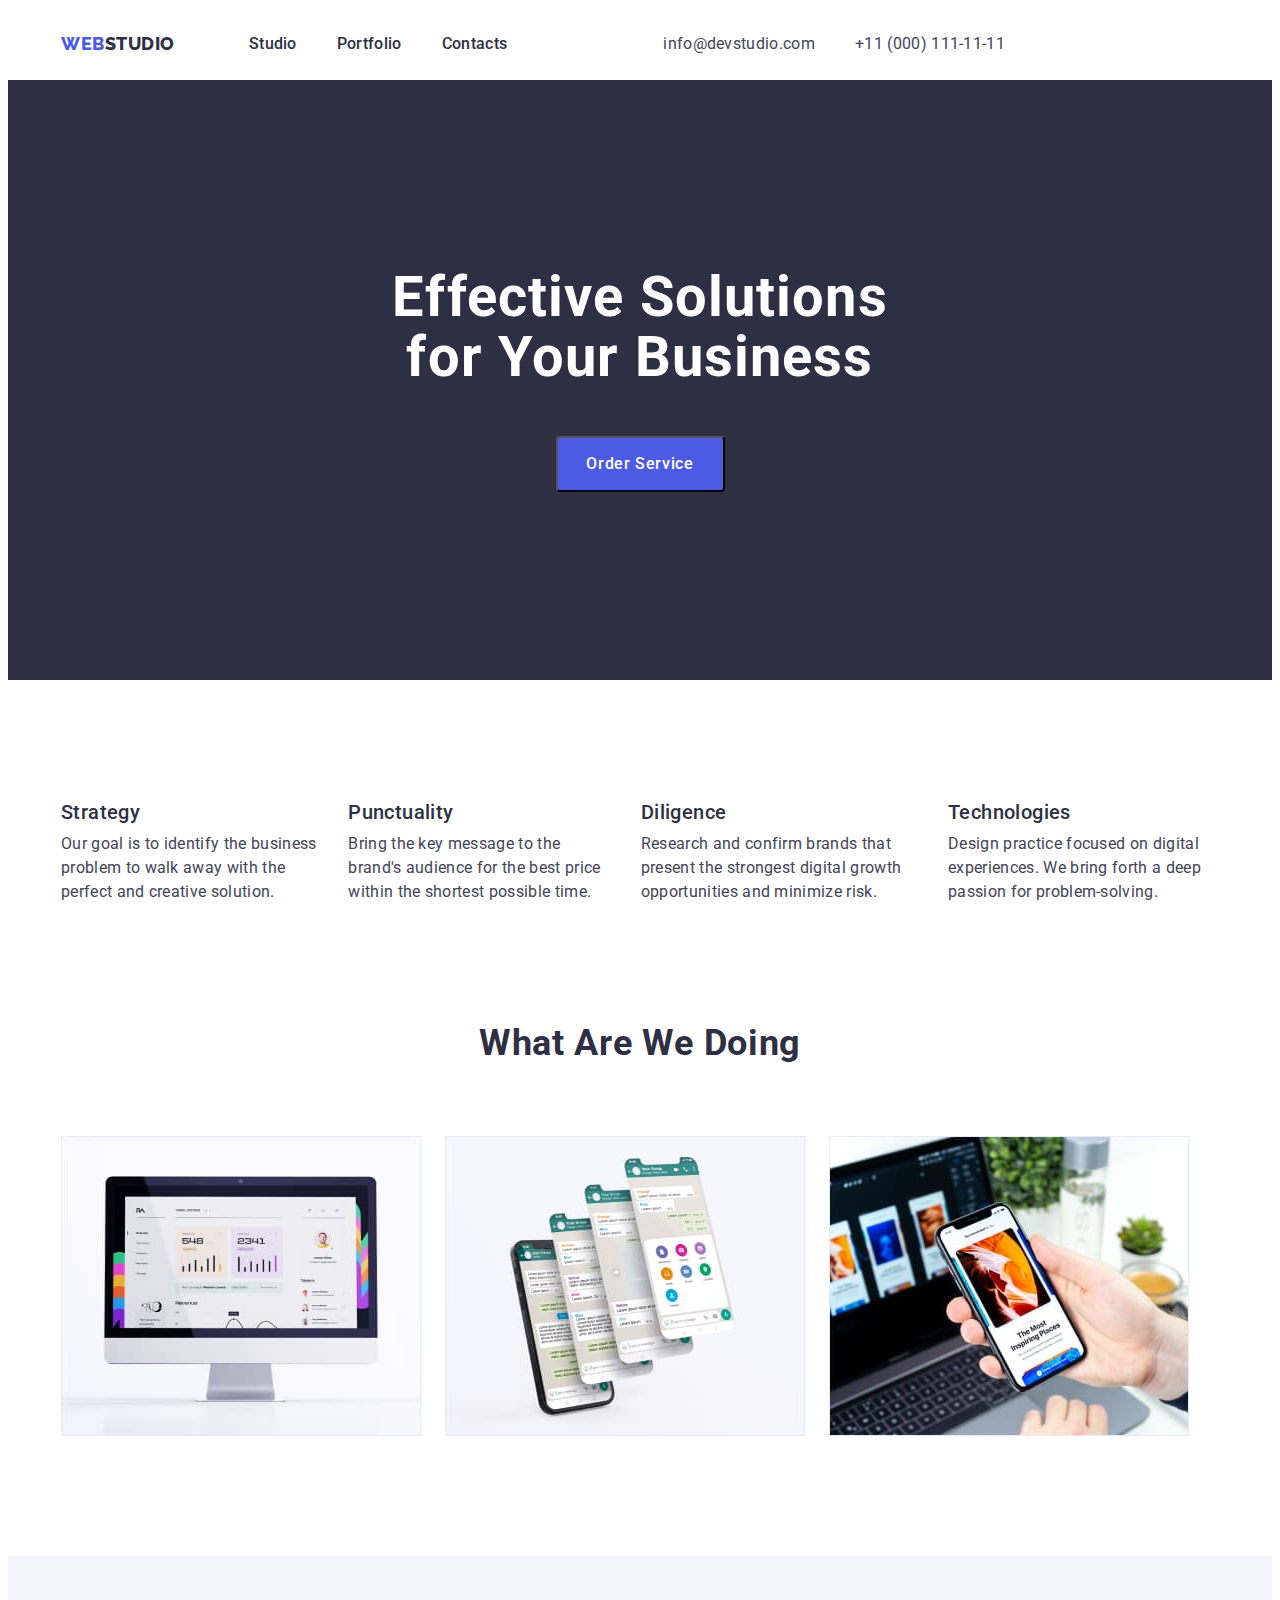
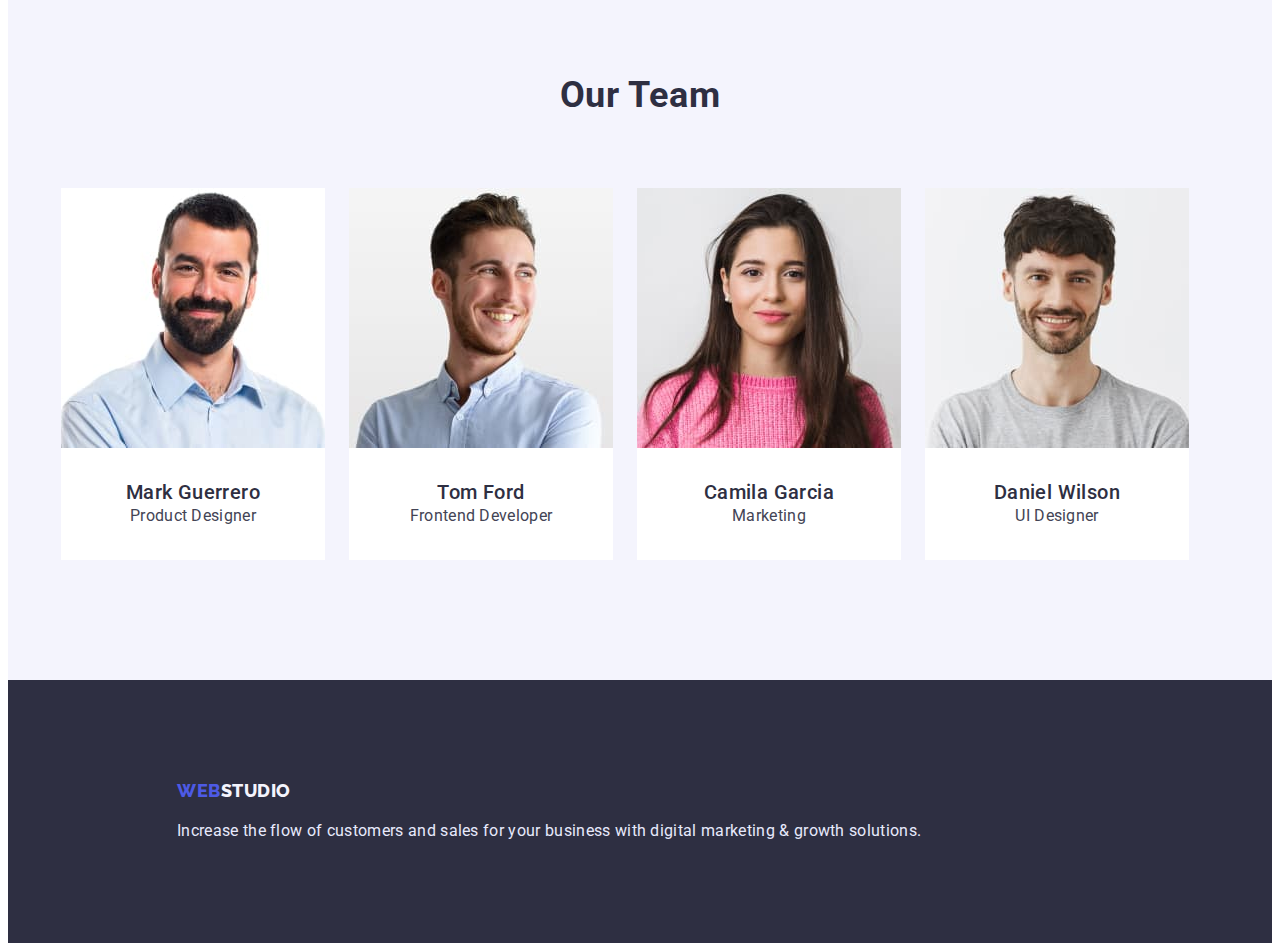
==== index.html @ b92b85d2 "update index.html file" ====
<!DOCTYPE html>
<html lang="en">
  <head>
    <meta charset="UTF-8" />
    <meta http-equiv="X-UA-Compatible" content="IE=edge" />
    <meta name="viewport" content="width=device-width, initial-scale=1.0" />
    <title>Document</title>
    <link rel="preconnect" href="https://fonts.googleapis.com" />
    <link rel="preconnect" href="https://fonts.gstatic.com" crossorigin />
    <link
      href="https://fonts.googleapis.com/css2?family=Raleway:wght@800&family=Roboto:wght@400;500;700;900&display=swap"
      rel="stylesheet"
    />
    <link
      rel="stylesheet"
      href="https://cdnjs.cloudflare.com/ajax/libs/modern-normalize/1.1.0/modern-normalize.min.css"
      integrity="sha512-wpPYUAdjBVSE4KJnH1VR1HeZfpl1ub8YT/NKx4PuQ5NmX2tKuGu6U/JRp5y+Y8XG2tV+wKQpNHVUX03MfMFn9Q=="
      crossorigin="anonymous"
      referrerpolicy="no-referrer"
    />
    <link rel="stylesheet" href="./css/style.css" />
  </head>
  <body>
    <!-- header -->
    <header class="header">
      <div class="conteiner header-conteiner">
        <nav class="header-nav">
          <a class="header-logo link" href="./index.html"
            >Web<span class="logo-studio">Studio</span></a
          >

          <ul class="nav-list list">
            <li class="nav-item">
              <a class="nav-link link" href="./index.html">Studio</a>
            </li>
            <li class="nav-item">
              <a class="nav-link link" href="./portfolio.html">Portfolio</a>
            </li>
            <li class="nav-item">
              <a class="nav-link link" href="">Contacts</a>
            </li>
          </ul>
        </nav>
        <address class="address">
          <ul class="address-list list">
            <li class="addres-item">
              <a class="contact-link link" href="mailto:info@devstudio.com"
                >info@devstudio.com</a
              >
            </li>
            <li class="contact-item">
              <a class="contact-link link" href="tel:+110001111111"
                >+11 (000) 111-11-11</a
              >
            </li>
          </ul>
        </address>
      </div>
    </header>

    <main>
      <!-- Hero -->

      <section class="hero">
        <div class="conteiner">
          <h1 class="hero-maim-title">Effective Solutions for Your Business</h1>

          <button class="hero-btn" type="button">Order Service</button>
        </div>
      </section>

      <!--section featur -->
      <section class="section-featur">
        <div class="conteiner">
          <h2 hidden class="hidden-title">categories</h2>
          <ul class="featur-list list">
            <li>
              <h3 class="repit-title">Strategy</h3>
              <p class="featur-text">
                Our goal is to identify the business problem to walk away with
                the perfect and creative solution.
              </p>
            </li>
            <li>
              <h3 class="repit-title">Punctuality</h3>
              <p class="featur-text">
                Bring the key message to the brand's audience for the best price
                within the shortest possible time.
              </p>
            </li>
            <li>
              <h3 class="repit-title">Diligence</h3>
              <p class="featur-text">
                Research and confirm brands that present the strongest digital
                growth opportunities and minimize risk.
              </p>
            </li>
            <li>
              <h3 class="repit-title">Technologies</h3>
              <p class="featur-text">
                Design practice focused on digital experiences. We bring forth a
                deep passion for problem-solving.
              </p>
            </li>
          </ul>
        </div>
      </section>

      <!--section work -->
      <section class="section-work">
        <div class="conteiner">
          <h2 class="work-title">What are we doing</h2>
          <ul class="work-list list">
            <li class="work-item">
              <img
                class="work-img"
                src="./images/rect1.jpg"
                alt="computer"
                width="360"
                height="300"
              />
            </li>
            <li class="work-item">
              <img
                class="work-img"
                src="./images/rect2.jpg"
                alt="telefon"
                width="360"
                height="300"
              />
            </li>
            <li class="work-item">
              <img
                class="work-img"
                src="./images/rect3.jpg"
                alt="addition"
                width="360"
                height="300"
              />
            </li>
          </ul>
        </div>
      </section>
      <!-- Team card -->
      <section class="section-team">
        <div class="conteiner">
          <h2 class="team-card-title">Our Team</h2>
          <ul class="team-list list">
            <li class="team-item">
              <img
                src="./images/team/mark-guerrero.jpg"
                alt="Mark Guerrero"
                width="264"
                height="260"
              />
              <div class="team-conteiner-text">
                <h3 class="second-repit-title">Mark Guerrero</h3>
                <p class="team-text">Product Designer</p>
              </div>
            </li>

            <li class="team-item">
              <img
                src="./images/team/tom-ford.jpg"
                alt="Tom Ford"
                width="264"
                height="260"
              />
              <div class="team-conteiner-text">
                <h3 class="second-repit-title">Tom Ford</h3>
                <p class="team-text">Frontend Developer</p>
              </div>
            </li>

            <li class="team-item">
              <img
                src="./images/team/camila-garcia.jpg"
                alt="Camila Garcia"
                width="264"
                height="260"
              />
              <div class="team-conteiner-text">
                <h3 class="second-repit-title">Camila Garcia</h3>
                <p class="team-text">Marketing</p>
              </div>
            </li>

            <li class="team-item">
              <img
                src="./images/team/daniel-wilson.jpg"
                alt="Daniel Wilson"
                width="264"
                height="260"
              />
              <div class="team-conteiner-text">
                <h3 class="second-repit-title">Daniel Wilson</h3>
                <p class="team-text">UI Designer</p>
              </div>
            </li>
          </ul>
        </div>
      </section>
    </main>
    <footer class="footer-section">
      <div class="conteiner">
        <a class="footer-logo link" href="./index.html"
          >Web<span class="footer-logo-studio">Studio</span></a
        >
        <p class="footer-text footer-wrap">
          Increase the flow of customers and sales for your business with
          digital marketing & growth solutions.
        </p>
      </div>
    </footer>
  </body>
</html>
---- css/style.css ----
:root {
  --main-text-color: #434455;
  --main-title-color: #ffffff;
  --second-title-color: #2e2f42;
  --main-backgroud-color: #ffffff;
  --second-backgroud-color: #f4f4fd;
  --accent-background-color: #2e2f42;
  --primari-accent-color: #4d5ae5;
  --btn-background-color: #404bbf;
  --btn-text-color: #ffffff;
  --messages-color: #31d0aa;
  --second-text-color: #2e2f42;
  --text-color: #f4f4fd;
  --dop-text: #e7e9fc;
}
p,
h1,
h2,
h3,
h4,
h5,
h6 {
  margin: 0;
}
ul {
  padding-left: 0;
  margin: 0;
}
button {
  cursor: pointer;
}
address {
  font-style: normal;
}
img {
  display: block;
}

body {
  font-family: "Roboto", sans-serif;
  background-color: var(--main-backgroud-color);
  color: var(--main-text-color);
}

.list {
  list-style: none;
}

.link {
  text-decoration: none;
}
.conteiner {
  width: 1158px;
  padding-left: 15px;
  padding-right: 15px;
  margin: 0 auto;
}

/* -------HEADER------- */
.header {
  background: var(--main-backgroud-color);
  padding-top: 24px;
  padding-bottom: 24px;
}
.header-conteiner {
  display: flex;
  align-items: center;
  margin-right: auto;
}
.header-nav {
  display: flex;
  align-items: center;
  margin-right: 156px;
}
/* logo */
.header-logo {
  font-family: "Raleway", sans-serif;
  font-style: normal;
  font-weight: 800;
  font-size: 18px;
  line-height: 1.17;
  letter-spacing: 0.03em;
  text-transform: uppercase;
  color: var(--primari-accent-color);
}

.logo-studio {
  color: var(--second-text-color);
}
.nav-list {
  display: flex;
  gap: 40px;
  margin-left: 74px;
}

.nav-item {
}
.nav-link {
  font-weight: 500;
  font-size: 16px;
  line-height: 1.5;
  letter-spacing: 0.02em;
  color: var(--second-text-color);
}
.nav-link:hover,
.nav-link:focus,
.nav-link:active {
  color: var(--btn-background-color);
}

.address {
  font-style: normal;
}
.address-list {
  display: flex;
  gap: 40px;
  margin-right: auto;
}
.addres-item {
}
.contact-item {
}

.contact-link {
  font-size: 16px;
  line-height: 1.5;
  letter-spacing: 0.02em;
  color: var(--main-text-color);
}

.contact-link:hover,
.contact-link:focus,
.contact-link:active {
  color: var(--btn-background-color);
}

/* -------HERO------- */
.hero {
  background: var(--accent-background-color);
  padding-top: 188px;
  padding-bottom: 188px;
}
.hero-maim-title {
  font-weight: 700;
  font-size: 56px;
  line-height: 1.07;
  text-align: center;
  letter-spacing: 0.02em;
  color: var(--main-title-color);
  max-width: 496px;
  margin: 0 auto;
  text-align: center;
}
.hero-btn {
  min-width: 169px;
  height: 56px;
  font-family: inherit;
  font-style: normal;
  font-weight: 500;
  font-size: 16px;
  line-height: 1.5;
  letter-spacing: 0.04em;
  cursor: pointer;
  color: var(--btn-text-color);
  background: var(--primari-accent-color);
  display: block;
  margin: 0 auto;
  border-radius: 4px;
  margin-top: 48px;
}
.hero-btn:hover,
.hero-btn:focus,
.hero-btn:active {
  background: var(--btn-background-color);
}
/* -------SEACTION FEATUR------- */

.section-featur {
  padding-top: 120px;
  padding-bottom: 120px;
}
.hidden-title {
}

.featur-list {
  display: flex;
  gap: 24px;
}

.repit-title {
  font-weight: 500;
  font-size: 20px;
  line-height: 1.2;
  letter-spacing: 0.02em;
  color: var(--second-title-color);
}
.featur-text {
  font-size: 16px;
  line-height: 1.5;
  letter-spacing: 0.02em;
  color: var(--main-text-color);
  margin-top: 8px;
}
/* -------SEACTION WORK------- */

.section-work {
  padding-bottom: 120px;
}
.work-title {
  font-weight: 700;
  font-size: 36px;
  line-height: 1.11;
  text-align: center;
  letter-spacing: 0.02em;
  text-transform: capitalize;
  color: var(--second-title-color);
  margin: 0 auto;
  text-align: center;
}
.work-list {
  display: flex;
  gap: 24px;
  margin-top: 72px;
}

.work-item {
}
.work-img {
}
/* -------TEAM CARD------- */
.section-team {
  background: var(--second-backgroud-color);
  padding-top: 120px;
  padding-bottom: 120px;
}
.team-card-title {
  font-weight: 700;
  font-size: 36px;
  line-height: 1.11;
  text-align: center;
  letter-spacing: 0.02em;
  text-transform: capitalize;
  color: var(--second-title-color);
  margin: 0 auto;
  text-align: center;
}
.team-list {
  display: flex;
  gap: 24px;
  margin-top: 72px;
}
.team-conteiner-text {
  display: flex;
  flex-direction: column;
  justify-content: center;
  align-items: center;
  padding: 32px 16px;
}

.team-item {
  background: var(--main-backgroud-color);
}
.second-repit-title {
  font-weight: 500;
  font-size: 20px;
  line-height: 1.2;
  letter-spacing: 0.02em;
  color: var(--second-title-color);
}
.team-text {
  font-size: 16px;
  line-height: 1.5;
  letter-spacing: 0.02em;
  color: var(--main-text-color);
}
/* -------FOOTER------- */
.footer-section {
  background: var(--accent-background-color);
  padding: 100px 154px 100px;
}
.footer-logo {
  font-family: "Raleway", sans-serif;
  font-style: normal;
  font-weight: 800;
  font-size: 18px;
  line-height: 1.17;
  letter-spacing: 0.03em;
  text-transform: uppercase;
  color: var(--primari-accent-color);
}
.footer-logo-studio {
  color: var(--text-color);
}
.footer-text {
  font-size: 16px;
  line-height: 1.5;
  letter-spacing: 0.02em;
  color: var(--dop-text);
}
.footer-wrap {
  display: block;
  margin-top: 18px;
}

/* -------PORTFOLIO PAGE 2------- */

.categories-project {
  background: var(--main-backgroud-color);
}

.hidden-title {
}
.btn-list {
}

.btn-item {
}
.btn-categories {
  font-family: inherit;
  font-style: normal;
  font-weight: 500;
  font-size: 16px;
  line-height: 1.5;
  align-items: center;
  text-align: center;
  cursor: pointer;
  letter-spacing: 0.04em;
  color: var(--primari-accent-color);
  background: var(--second-backgroud-color);
}
.btn-categories:hover,
.btn-categories:focus,
.btn-categories:active {
  background: var(--btn-background-color);
  color: var(--btn-text-color);
}
/* -------PROJECT CATEGORIES------- */

.project-list {
}

.project-item {
}
.project-link {
}

.project-title {
  font-weight: 500;
  font-size: 20px;
  line-height: 1.2;
  letter-spacing: 0.02em;
  color: var(--second-title-color);
}
.project-text {
  font-size: 16px;
  line-height: 1.5;
  letter-spacing: 0.02em;
  color: var(--main-text-color);
}
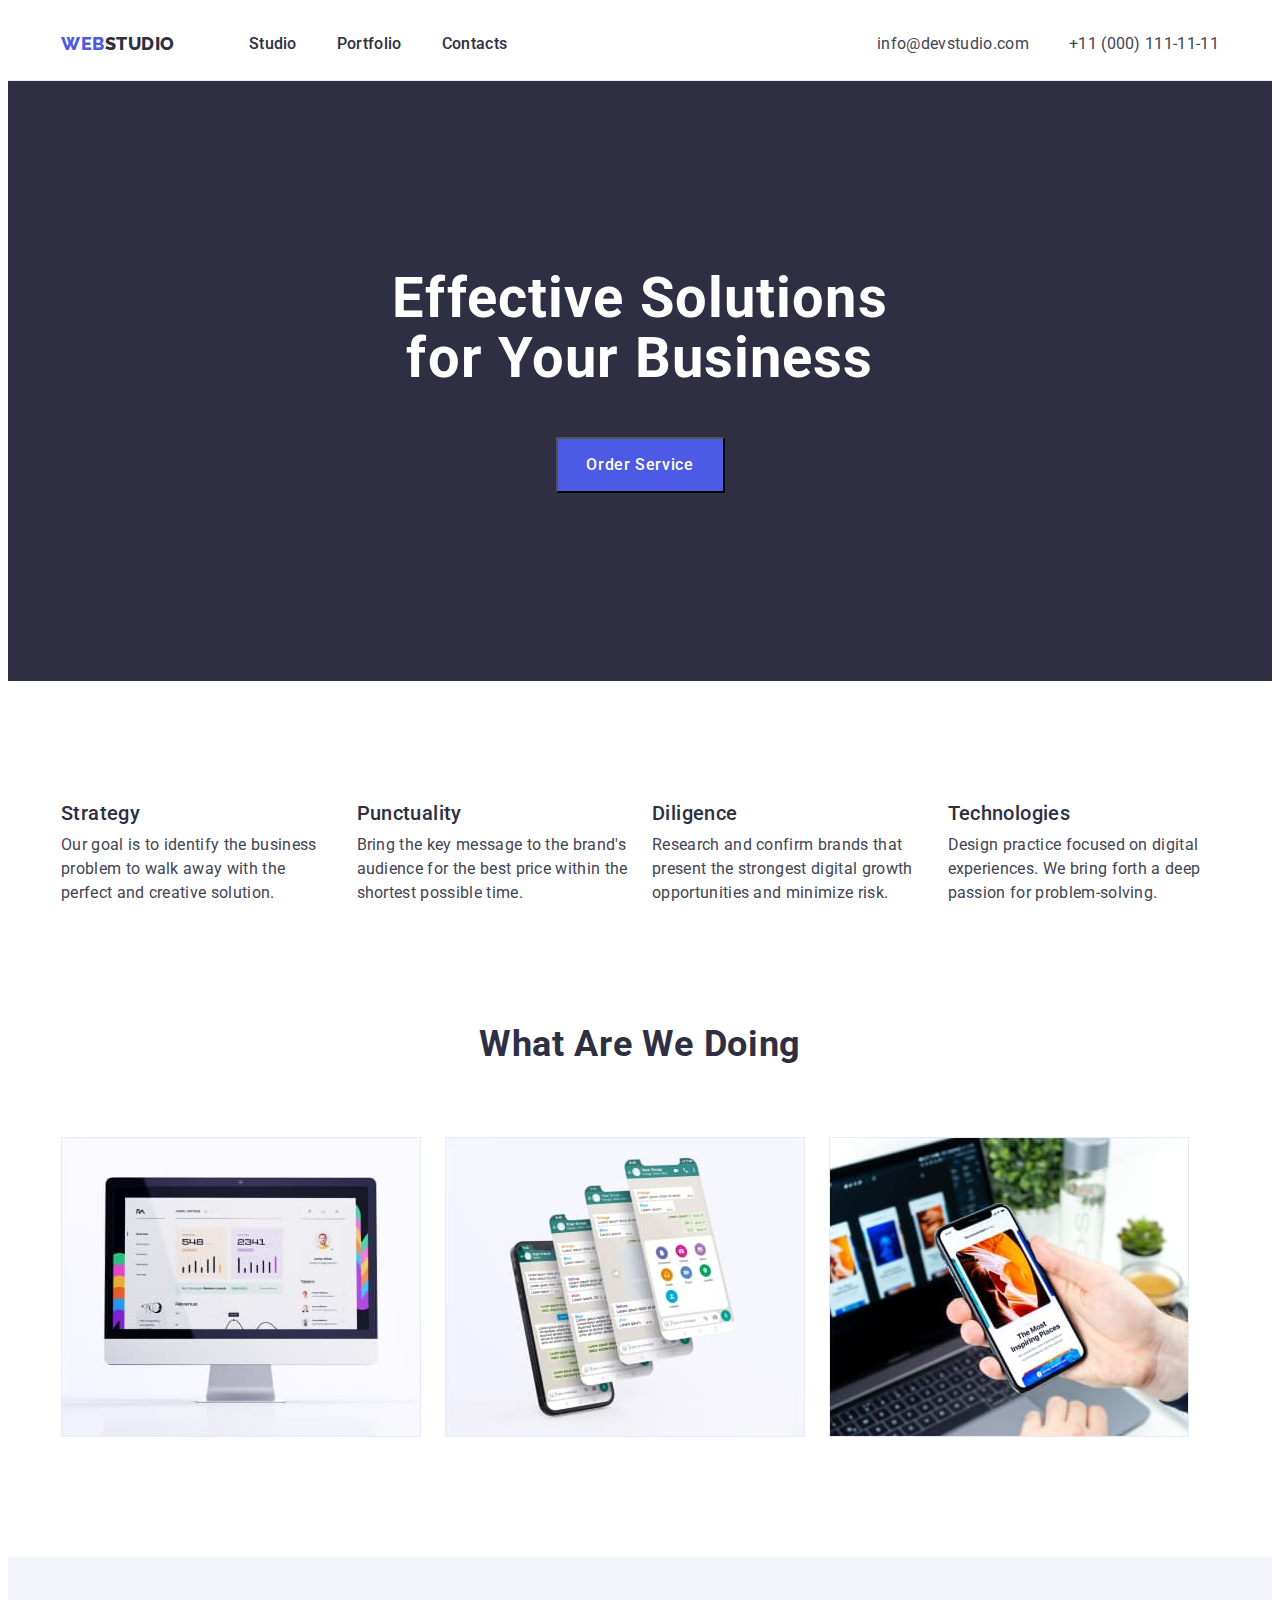
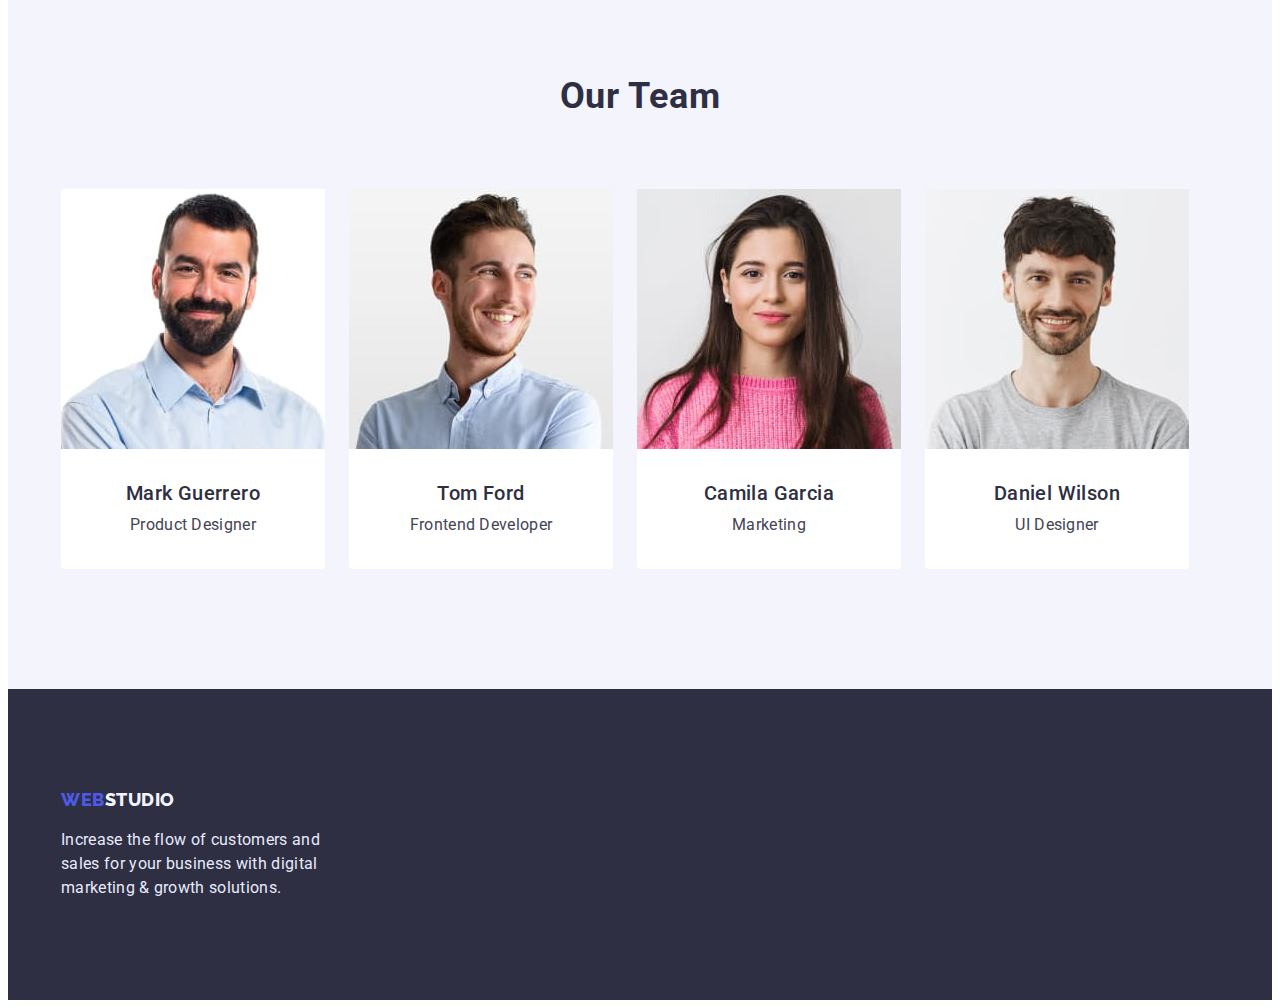
==== commit 47f12b32: "update index.html file" ====
--- a/index.html
+++ b/index.html
@@ -72,30 +72,30 @@
       <!--section featur -->
       <section class="section-featur">
         <div class="conteiner">
-          <h2 hidden class="hidden-title">categories</h2>
+          <h2 class="hidden-title">categories</h2>
           <ul class="featur-list list">
-            <li>
+            <li class="feater-item">
               <h3 class="repit-title">Strategy</h3>
               <p class="featur-text">
                 Our goal is to identify the business problem to walk away with
                 the perfect and creative solution.
               </p>
             </li>
-            <li>
+            <li class="feater-item">
               <h3 class="repit-title">Punctuality</h3>
               <p class="featur-text">
                 Bring the key message to the brand's audience for the best price
                 within the shortest possible time.
               </p>
             </li>
-            <li>
+            <li class="feater-item">
               <h3 class="repit-title">Diligence</h3>
               <p class="featur-text">
                 Research and confirm brands that present the strongest digital
                 growth opportunities and minimize risk.
               </p>
             </li>
-            <li>
+            <li class="feater-item">
               <h3 class="repit-title">Technologies</h3>
               <p class="featur-text">
                 Design practice focused on digital experiences. We bring forth a
--- a/css/style.css
+++ b/css/style.css
@@ -34,6 +34,8 @@
 }
 img {
   display: block;
+  max-width: 100%;
+  height: auto;
 }
 
 body {
@@ -61,6 +63,7 @@
   background: var(--main-backgroud-color);
   padding-top: 24px;
   padding-bottom: 24px;
+  border-bottom: 1px solid #e7e9fc;
 }
 .header-conteiner {
   display: flex;
@@ -70,7 +73,7 @@
 .header-nav {
   display: flex;
   align-items: center;
-  margin-right: 156px;
+  margin-right: auto;
 }
 /* logo */
 .header-logo {
@@ -165,7 +168,6 @@
   background: var(--primari-accent-color);
   display: block;
   margin: 0 auto;
-  border-radius: 4px;
   margin-top: 48px;
 }
 .hero-btn:hover,
@@ -180,11 +182,24 @@
   padding-bottom: 120px;
 }
 .hidden-title {
+  position: absolute;
+  white-space: nowrap;
+  width: 1px;
+  height: 1px;
+  overflow: hidden;
+  border: 0;
+  padding: 0;
+  clip: rect(0 0 0 0);
+  clip-path: inset(50%);
+  margin: -1px;
 }
 
 .featur-list {
   display: flex;
   gap: 24px;
+}
+.feater-item {
+  width: calc((100% - 3 * 24px) / 4);
 }
 
 .repit-title {
@@ -250,15 +265,13 @@
   margin-top: 72px;
 }
 .team-conteiner-text {
-  display: flex;
-  flex-direction: column;
-  justify-content: center;
-  align-items: center;
+  text-align: center;
   padding: 32px 16px;
 }
 
 .team-item {
   background: var(--main-backgroud-color);
+  border-radius: 0px 0px 4px 4px;
 }
 .second-repit-title {
   font-weight: 500;
@@ -272,11 +285,12 @@
   line-height: 1.5;
   letter-spacing: 0.02em;
   color: var(--main-text-color);
+  margin-top: 8px;
 }
 /* -------FOOTER------- */
 .footer-section {
   background: var(--accent-background-color);
-  padding: 100px 154px 100px;
+  padding: 100px 0;
 }
 .footer-logo {
   font-family: "Raleway", sans-serif;
@@ -300,17 +314,25 @@
 .footer-wrap {
   display: block;
   margin-top: 18px;
+  width: 264px;
 }
 
 /* -------PORTFOLIO PAGE 2------- */
 
 .categories-project {
   background: var(--main-backgroud-color);
+  padding-top: 96px;
+  padding-bottom: 120px;
 }
 
 .hidden-title {
 }
 .btn-list {
+  display: flex;
+  justify-content: center;
+  flex-wrap: wrap;
+  gap: 24px;
+  margin-bottom: 72px;
 }
 
 .btn-item {
@@ -327,6 +349,8 @@
   letter-spacing: 0.04em;
   color: var(--primari-accent-color);
   background: var(--second-backgroud-color);
+  border: 1px solid #e7e9fc;
+  border-radius: 4px;
 }
 .btn-categories:hover,
 .btn-categories:focus,
@@ -337,13 +361,22 @@
 /* -------PROJECT CATEGORIES------- */
 
 .project-list {
+  display: flex;
+  flex-wrap: wrap;
+  gap: 48px 24px;
 }
 
 .project-item {
+  flex-basis: calc((100% - 48px) / 3);
 }
 .project-link {
 }
 
+.project-conteiner {
+  padding: 32px 16px;
+  border: 1px solid #e7e9fc;
+  border-top: 0;
+}
 .project-title {
   font-weight: 500;
   font-size: 20px;
@@ -356,4 +389,5 @@
   line-height: 1.5;
   letter-spacing: 0.02em;
   color: var(--main-text-color);
-}
+  margin-top: 8px;
+}
